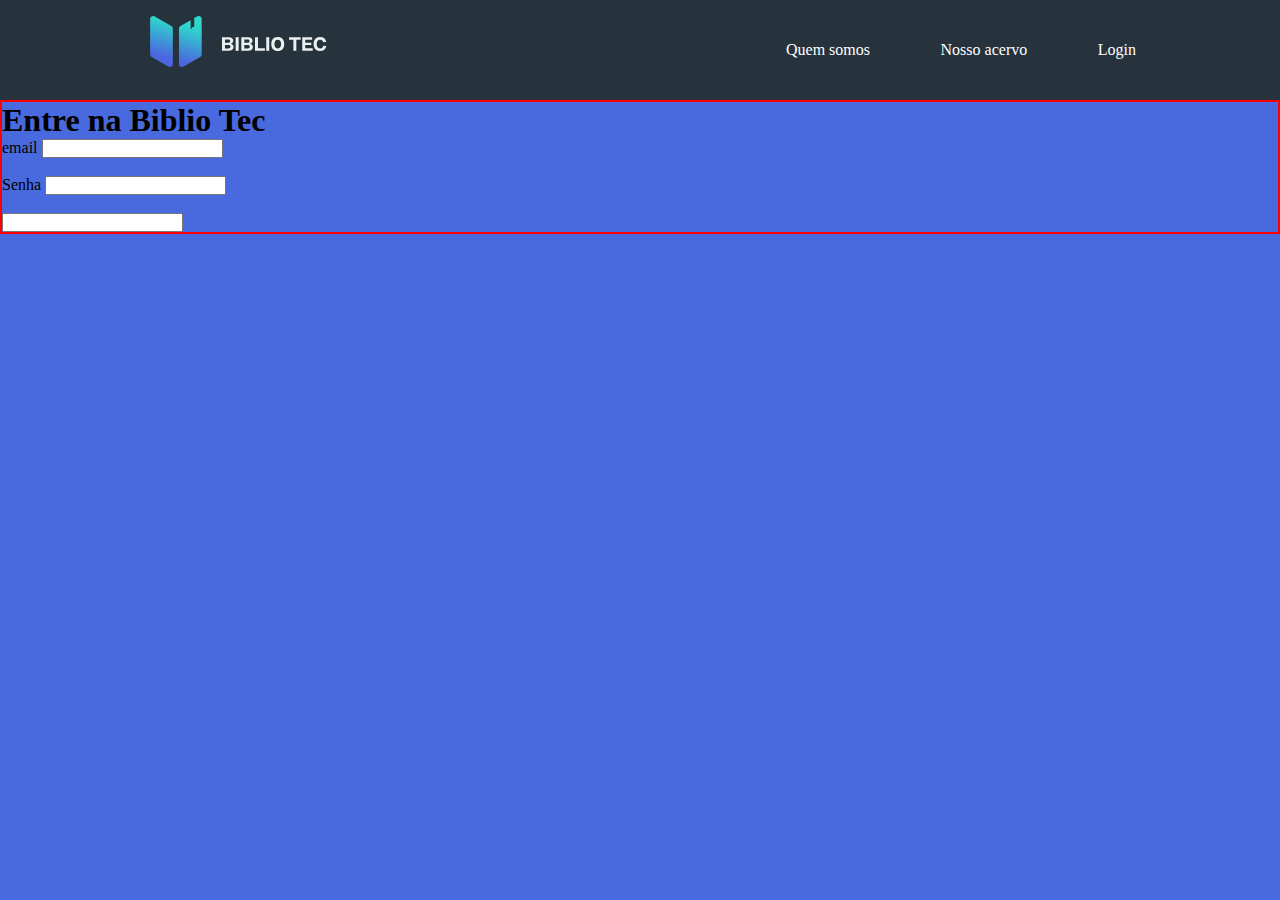
==== login.html @ 96d27c87 "Andamento na tela de login" ====
<!DOCTYPE html>
<html lang="en">

<head>
    <meta charset="UTF-8">
    <meta name="viewport" content="width=device-width, initial-scale=1.0">
    <title>Login</title>

    <link rel="stylesheet" href="./css/login.css">
</head>

<body>
    <header>
        <div class="layout-grid header-flex">
            <img src="./imagens/logo-desktop.svg" alt="Livro aberto com o texto bibliotec ao lado">

            <nav>
                <a href="#">Quem somos</a>
                <a href="#">Nosso acervo</a>
                <a href="#">Login</a>
            </nav>

        </div>

    </header>


    <main>

        <form action="">
            <h1>Entre na Biblio Tec</h1>
            <label for="email">email</label>
            <input type="text" id="email" name="email"><br><br>
            <label for="senha">Senha</label>
            <input type="text" id="senha" name="senha"><br><br>
            <input type="enviar" type="Enviar" >

        </form>
    </main>

</body>

</html>
---- css/login.css ----
*{ 
    margin: 0;
    padding: 0;
    box-sizing: border-box;
}
body{ 
    background-color: #4969df;
}

header {
    width: 100%;
    height: 100px;
    background-color: #26333D;

}

.layout-grid {
    width: 100%;
    max-width: 992px;
    /* border: 3px solid white; */
    margin: 0 auto;
}

.header-flex {
    display: flex;
    justify-content: space-between;
    height: 100%;
    align-items: center;
}

header nav {
    display: flex;
    justify-content: space-between;
    align-items: center;
    width: 350px;
    height: 100%;
    /* border: 3px solid white; */

}

nav a:hover {
    color: #2FD6CB;
    text-decoration: none;

}

header nav a {
    display: flex;
    color: white;
    text-decoration: none;

}

main{ 





}


form{
    
    border: 2px solid red;
}
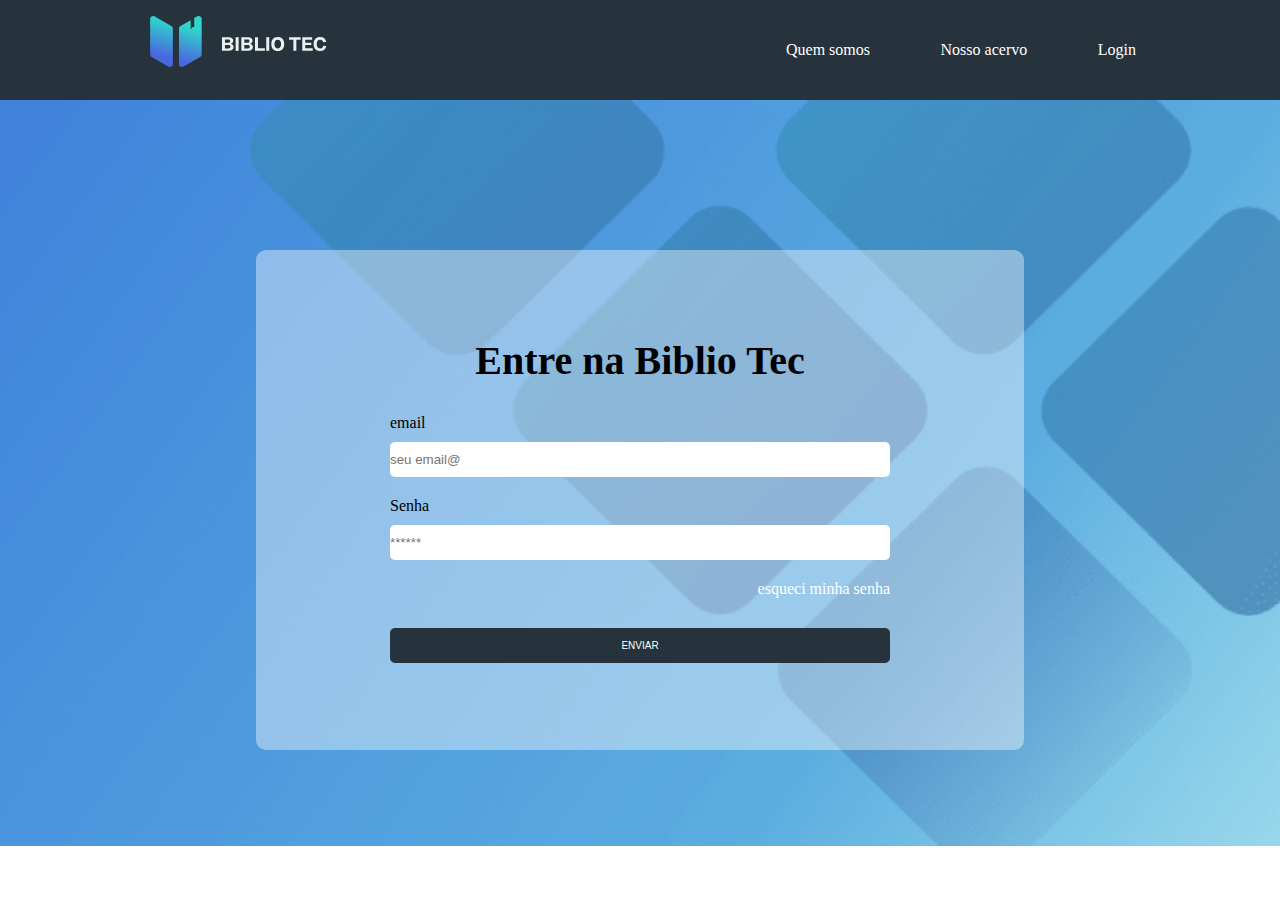
==== commit b94be0cf: "tela de login concluído" ====
--- a/login.html
+++ b/login.html
@@ -26,16 +26,22 @@
 
 
     <main>
+        <div class="layout-grid container">
+            <form action="">
+                <h1>Entre na Biblio Tec</h1>
 
-        <form action="">
-            <h1>Entre na Biblio Tec</h1>
-            <label for="email">email</label>
-            <input type="text" id="email" name="email"><br><br>
-            <label for="senha">Senha</label>
-            <input type="text" id="senha" name="senha"><br><br>
-            <input type="enviar" type="Enviar" >
+                <div class="assunto">
+                    <label for="email">email</label>
+                    <input type="text" id="email" name="email" placeholder="seu email@">
+                    <label for="senha">Senha</label>
+                    <input type="text" id="senha" name="senha" placeholder="******">
 
-        </form>
+                    <a href="#">esqueci minha senha</a>
+
+                    <button>Enviar</button>
+                </div>
+            </form>
+        </div>
     </main>
 
 </body>
--- a/css/login.css
+++ b/css/login.css
@@ -1,10 +1,7 @@
-*{ 
+* {
     margin: 0;
     padding: 0;
     box-sizing: border-box;
-}
-body{ 
-    background-color: #4969df;
 }
 
 header {
@@ -51,21 +48,88 @@
 
 }
 
-main{ 
-
-
-
-
+main {
+    display: flex;
+    justify-content: center;
+    align-items: center;
+    width: 100vw;
+    height: calc(100vh - 100px);
+    background-image: url("../imagens/login-bk-desktop.png");
+    background-repeat: no-repeat;
+    background-size: 100%;
 
 }
 
 
-form{
-    
-    border: 2px solid red;
+.container {
+    display: flex;
+    justify-content: center;
+    align-items: center;
+    background-color: rgba(255, 255, 255, 0.4);
+    width: 60%;
+    height: 500px;
+    border-radius: 10px;
+    padding: 10px;
+
+    /* border: 2px solid purple; */
 }
 
 
+.container button {
+    width: 100%;
+    height: 35px;
+    background-color: #26333D;
+    color: white;
+    font-size: 10px;
+    text-transform: uppercase;
+    padding: 10px 20px 10px 20px;
+    border-radius: 5px;
+    border: none;
+    margin-top: 30px;
+    cursor: pointer;
 
+}
 
+button:hover{
+    background-color: powderblue;
+    color: black;
+}
 
+.container h1 {
+    display: flex;
+    justify-content: center;
+    margin-bottom: 30px;
+    color: black;
+    font-size: 40px;
+}
+
+.assunto {
+    display: flex;
+    flex-direction: column;
+    justify-content: space-between;
+    align-items: center;
+
+}
+
+.assunto a {
+    width: 100%;
+    color: white;
+    display: flex;
+    text-decoration: none;
+    flex-direction: row-reverse;
+}
+
+.assunto input {
+    display: flex;
+    height: 35px;
+    width: 500px;
+    border-radius: 5px;
+    border: none;
+    margin-top: 10px;
+    margin-bottom: 20px;
+
+}
+
+form label {
+    width: 100%;
+}